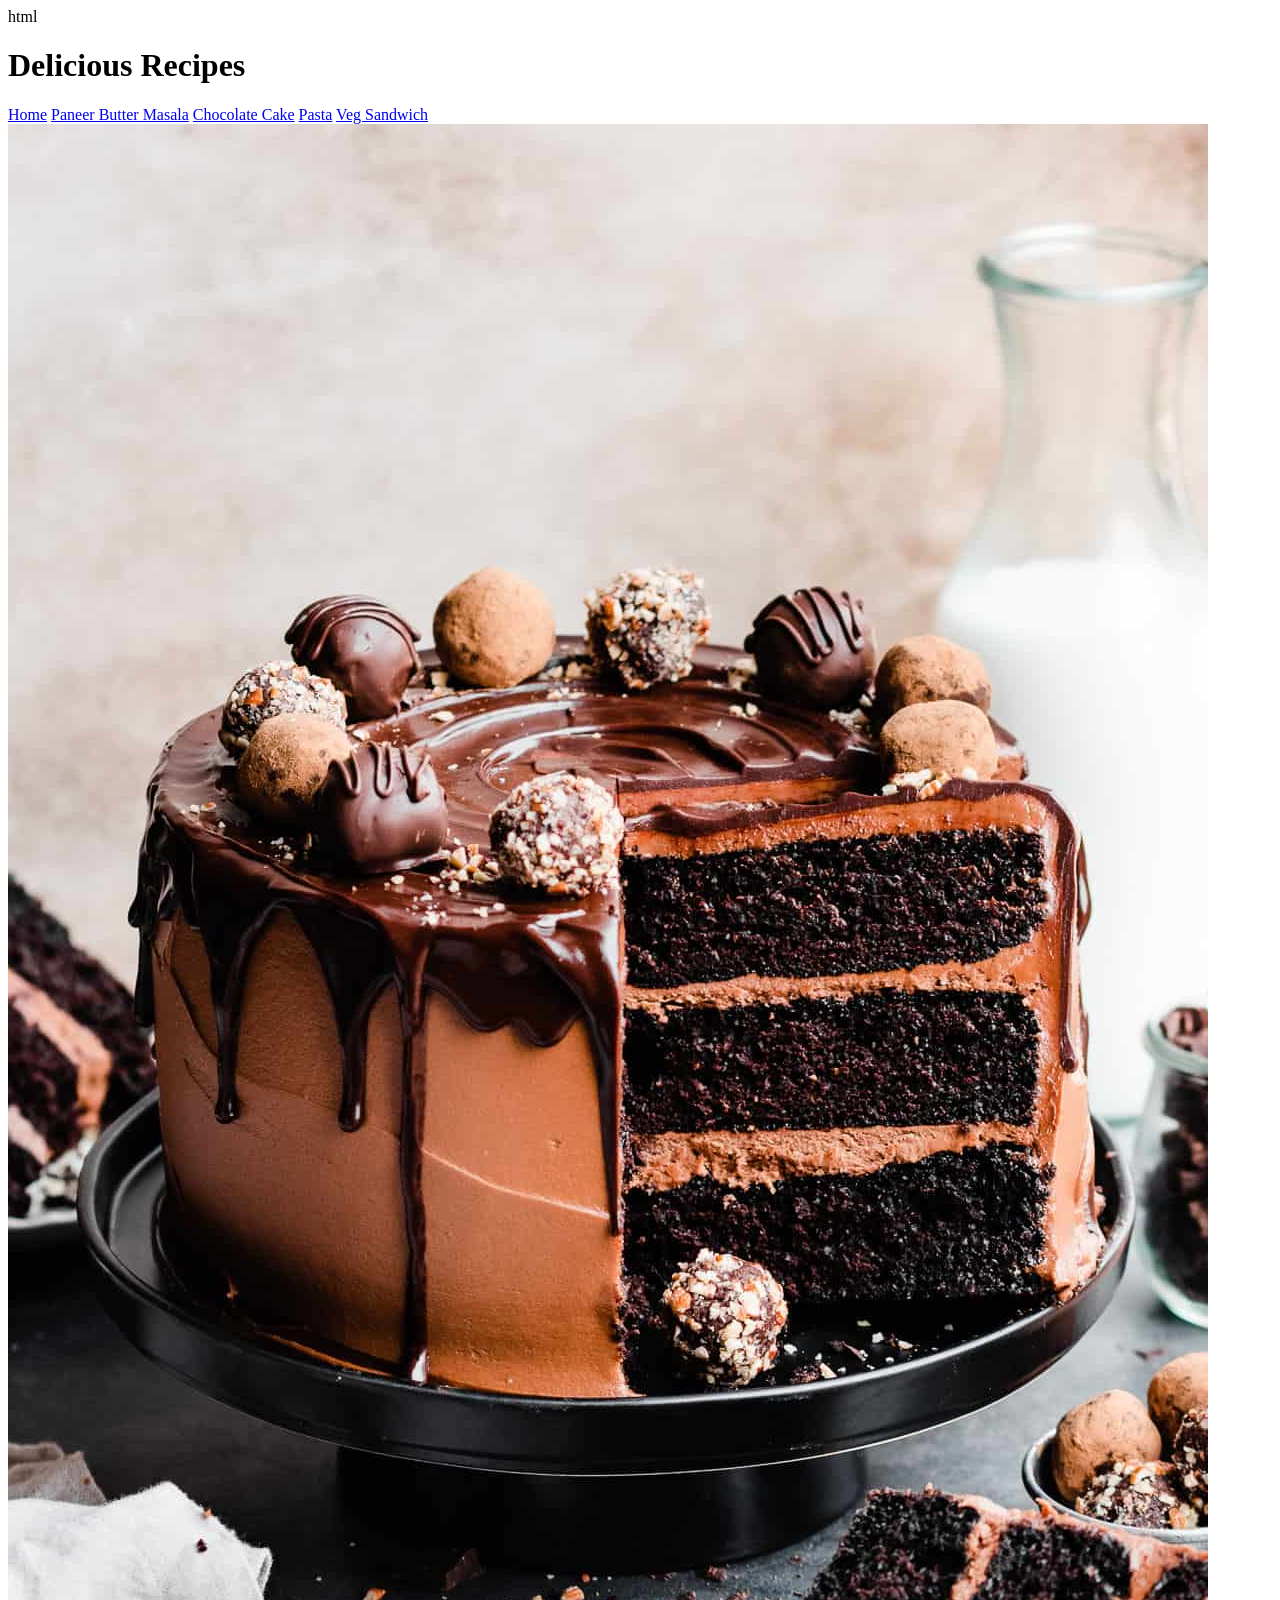
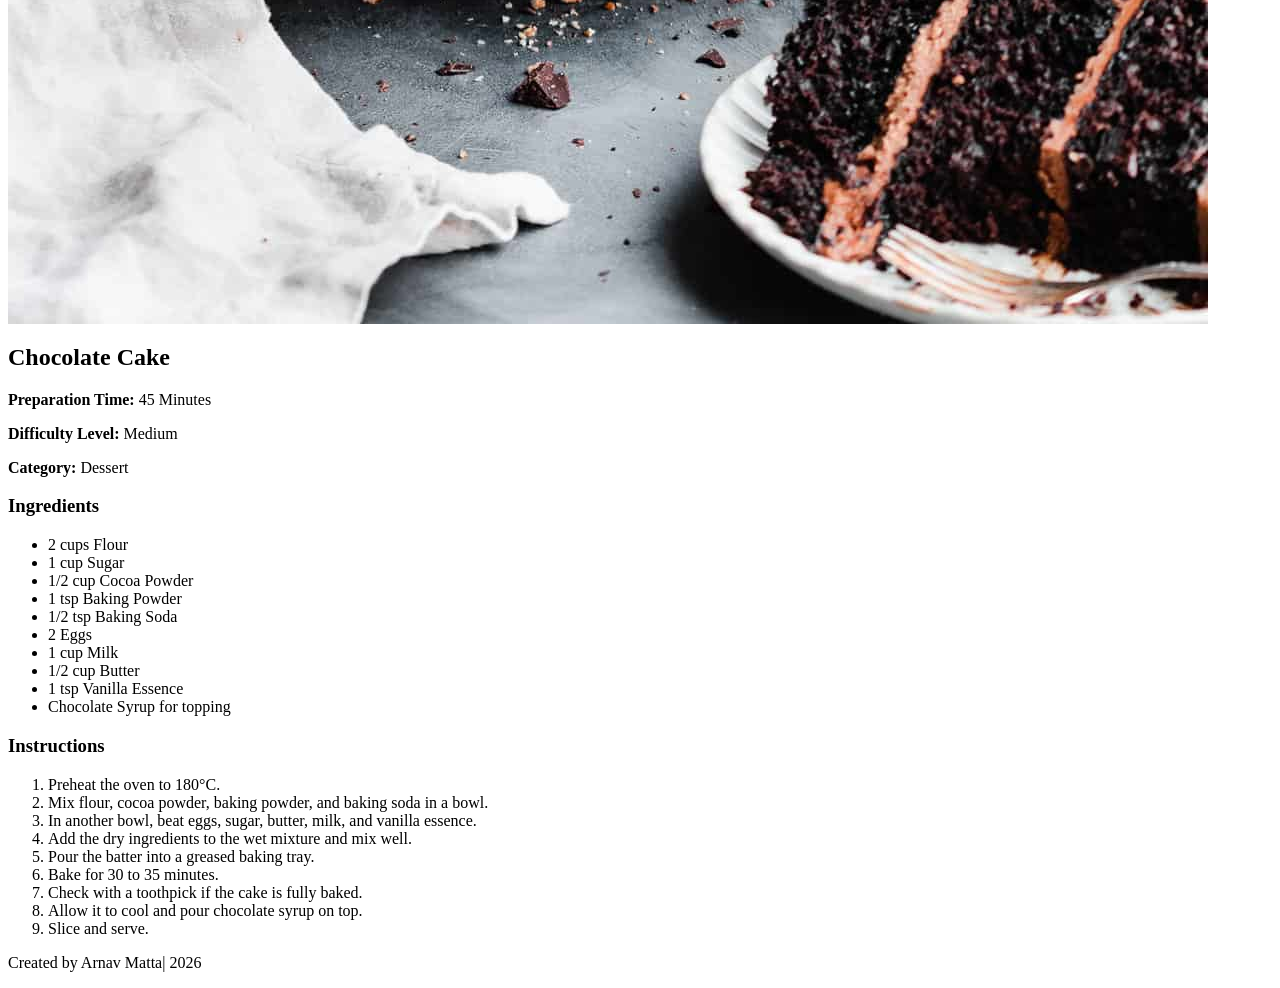
==== chocolate-cake.html @ e27f5dea "First commit" ====
html
<!DOCTYPE html>
<html lang="en">
<head>
    <meta charset="UTF-8">
    <meta name="viewport" content="width=device-width, initial-scale=1.0">
    <title>Chocolate Cake</title>
    <link rel="stylesheet" href="css/style.css">
</head>
<body>

    <header>
        <div class="logo">
            <h1>Delicious Recipes</h1>
        </div>

        <nav>
            <a href="index.html">Home</a>
            <a href="paneer-butter-masala.html">Paneer Butter Masala</a>
            <a href="chocolate-cake.html">Chocolate Cake</a>
            <a href="pasta.html">Pasta</a>
            <a href="veg-sandwich.html">Veg Sandwich</a>
        </nav>
    </header>

    <section class="recipe-page">
        <div class="recipe-image">
            <img src="images/cake.jpg" alt="Chocolate Cake">
        </div>

        <div class="recipe-content">
            <h2>Chocolate Cake</h2>

            <div class="recipe-info">
                <p><strong>Preparation Time:</strong> 45 Minutes</p>
                <p><strong>Difficulty Level:</strong> Medium</p>
                <p><strong>Category:</strong> Dessert</p>
            </div>

            <h3>Ingredients</h3>
            <ul>
                <li>2 cups Flour</li>
                <li>1 cup Sugar</li>
                <li>1/2 cup Cocoa Powder</li>
                <li>1 tsp Baking Powder</li>
                <li>1/2 tsp Baking Soda</li>
                <li>2 Eggs</li>
                <li>1 cup Milk</li>
                <li>1/2 cup Butter</li>
                <li>1 tsp Vanilla Essence</li>
                <li>Chocolate Syrup for topping</li>
            </ul>

            <h3>Instructions</h3>
            <ol>
                <li>Preheat the oven to 180°C.</li>
                <li>Mix flour, cocoa powder, baking powder, and baking soda in a bowl.</li>
                <li>In another bowl, beat eggs, sugar, butter, milk, and vanilla essence.</li>
                <li>Add the dry ingredients to the wet mixture and mix well.</li>
                <li>Pour the batter into a greased baking tray.</li>
                <li>Bake for 30 to 35 minutes.</li>
                <li>Check with a toothpick if the cake is fully baked.</li>
                <li>Allow it to cool and pour chocolate syrup on top.</li>
                <li>Slice and serve.</li>
            </ol>
        </div>
    </section>

    <footer>
        <p>Created by Arnav Matta| 2026</p>
    </footer>

</body>
</html>
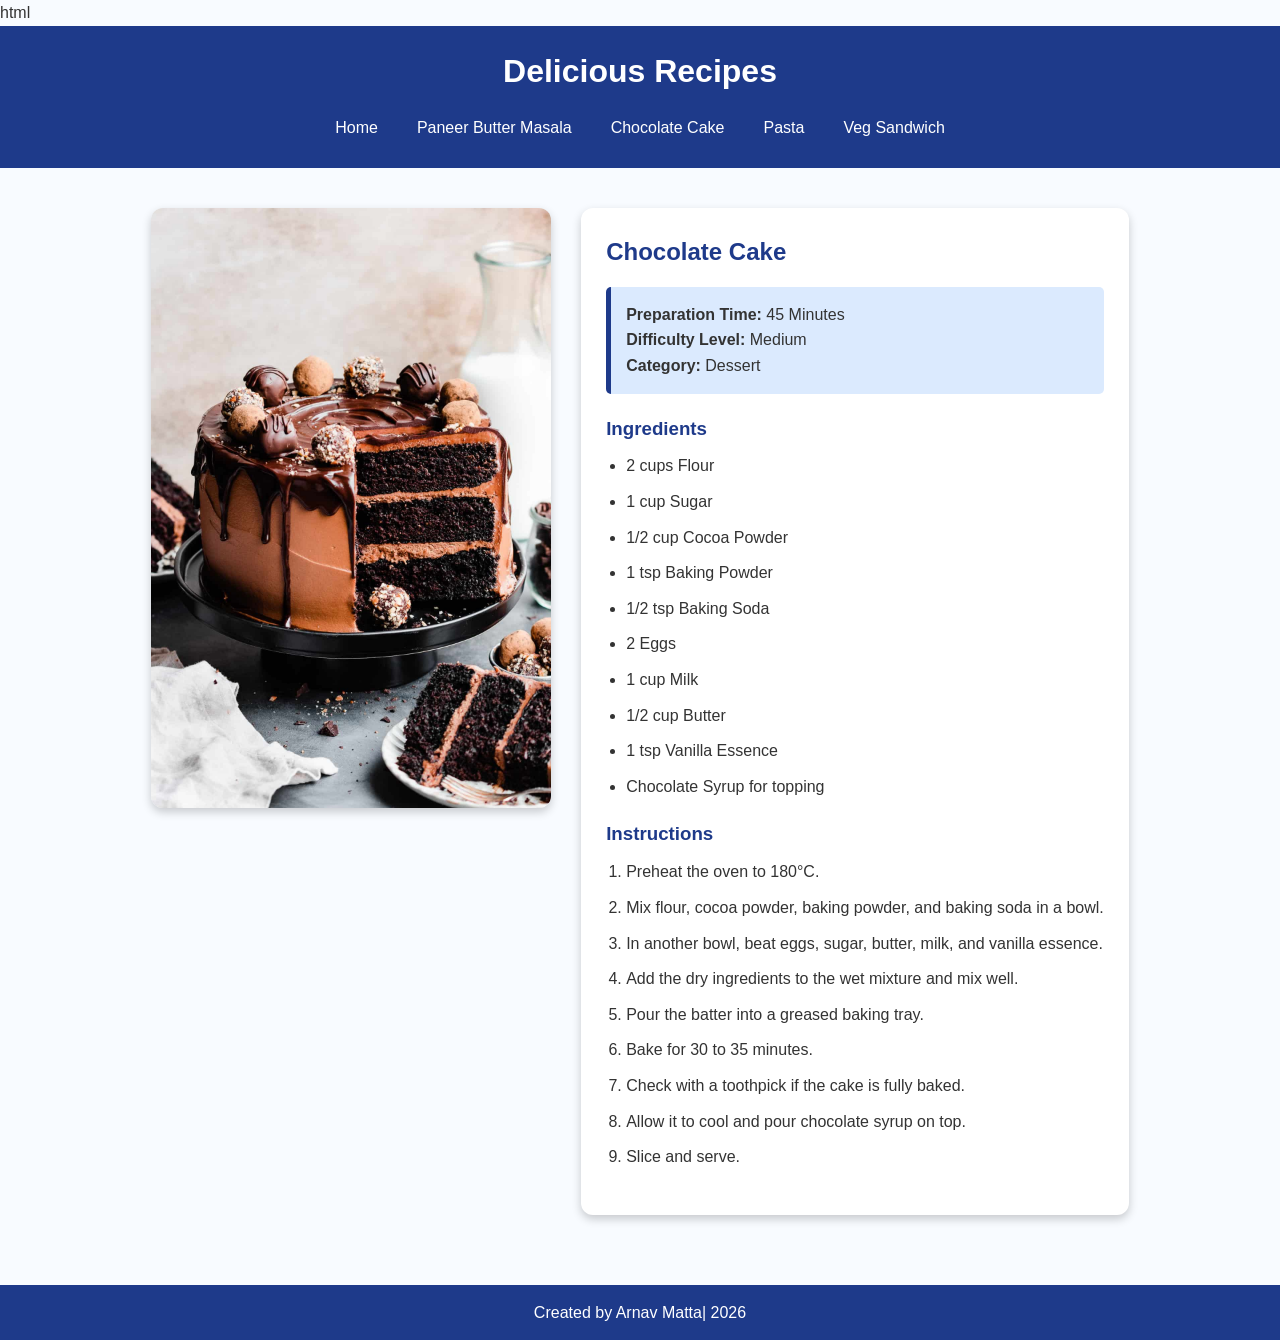
==== commit 720823d1: "Fix the CSS issue" ====
--- a/chocolate-cake.html
+++ b/chocolate-cake.html
@@ -5,7 +5,7 @@
     <meta charset="UTF-8">
     <meta name="viewport" content="width=device-width, initial-scale=1.0">
     <title>Chocolate Cake</title>
-    <link rel="stylesheet" href="css/style.css">
+    <link rel="stylesheet" href="CSS/style.css">
 </head>
 <body>
 
--- a/CSS/style.css
+++ b/CSS/style.css
@@ -0,0 +1,258 @@
+* {
+    margin: 0;
+    padding: 0;
+    box-sizing: border-box;
+    font-family: Arial, sans-serif;
+}
+
+body {
+    background-color: #f8fbff;
+    color: #333;
+    line-height: 1.6;
+}
+
+
+header {
+    background-color: #1e3a8a;
+    color: white;
+    padding: 20px;
+    text-align: center;
+}
+
+.logo h1 {
+    margin-bottom: 10px;
+}
+
+
+nav {
+    display: flex;
+    justify-content: center;
+    flex-wrap: wrap;
+    gap: 15px;
+}
+
+nav a {
+    color: white;
+    text-decoration: none;
+    font-size: 16px;
+    padding: 8px 12px;
+    border-radius: 5px;
+    transition: 0.3s;
+}
+
+nav a:hover {
+    background-color: white;
+    color: #1e3a8a;
+}
+
+.hero {
+    background: url('../images/hero.jpg') no-repeat center center/cover;
+    height: 400px;
+    display: flex;
+    justify-content: center;
+    align-items: center;
+    text-align: center;
+    color: white;
+}
+
+.hero-content {
+    background-color: rgba(0, 0, 0, 0.5);
+    padding: 30px;
+    border-radius: 10px;
+}
+
+.hero-content h2 {
+    font-size: 40px;
+    margin-bottom: 15px;
+}
+
+.hero-content p {
+    font-size: 18px;
+    margin-bottom: 20px;
+}
+
+.hero-content button {
+    background-color: #1e3a8a;
+    color: white;
+    border: none;
+    padding: 12px 20px;
+    border-radius: 5px;
+    cursor: pointer;
+    font-size: 16px;
+    transition: 0.3s;
+}
+
+.hero-content button:hover {
+    background-color: #2563eb;
+}
+
+
+.search-section {
+    text-align: center;
+    margin: 30px 0;
+}
+
+.search-section input {
+    width: 60%;
+    padding: 12px;
+    border: 2px solid #1e3a8a;
+    border-radius: 5px;
+    font-size: 16px;
+}
+
+.featured-recipes {
+    padding: 40px 20px;
+    text-align: center;
+}
+
+.featured-recipes h2 {
+    margin-bottom: 30px;
+    font-size: 32px;
+    color: #1e3a8a;
+}
+
+.recipe-container {
+    display: flex;
+    justify-content: center;
+    flex-wrap: wrap;
+    gap: 25px;
+}
+
+.card {
+    background-color: white;
+    width: 280px;
+    border-radius: 12px;
+    overflow: hidden;
+    box-shadow: 0 4px 10px rgba(0, 0, 0, 0.2);
+    transition: transform 0.3s;
+}
+
+.card:hover {
+    transform: translateY(-10px);
+}
+
+.card img {
+    width: 100%;
+    height: 200px;
+    object-fit: cover;
+}
+
+.card h3 {
+    margin: 15px 0 10px;
+    color: #1e3a8a;
+}
+
+.card p {
+    padding: 0 15px;
+    margin-bottom: 15px;
+}
+
+.card button {
+    margin-bottom: 20px;
+    background-color: #1e3a8a;
+    color: white;
+    border: none;
+    padding: 10px 15px;
+    border-radius: 5px;
+    cursor: pointer;
+    transition: 0.3s;
+}
+
+.card button:hover {
+    background-color: #2563eb;
+}
+
+
+.recipe-page {
+    display: flex;
+    flex-wrap: wrap;
+    justify-content: center;
+    gap: 30px;
+    padding: 40px 20px;
+}
+
+.recipe-image img {
+    width: 400px;
+    max-width: 100%;
+    border-radius: 12px;
+    box-shadow: 0 4px 10px rgba(0, 0, 0, 0.2);
+}
+
+.recipe-content {
+    max-width: 600px;
+    background-color: white;
+    padding: 25px;
+    border-radius: 12px;
+    box-shadow: 0 4px 10px rgba(0, 0, 0, 0.2);
+}
+
+.recipe-content h2 {
+    color: #1e3a8a;
+    margin-bottom: 15px;
+}
+
+.recipe-info {
+    margin-bottom: 20px;
+    background-color: #dbeafe;
+    padding: 15px;
+    border-left: 5px solid #1e3a8a;
+    border-radius: 5px;
+}
+
+.recipe-content h3 {
+    margin-top: 20px;
+    margin-bottom: 10px;
+    color: #1e3a8a;
+}
+
+.recipe-content ul,
+.recipe-content ol {
+    margin-left: 20px;
+    margin-bottom: 20px;
+}
+
+.recipe-content li {
+    margin-bottom: 10px;
+}
+
+
+footer {
+    background-color: #1e3a8a;
+    color: white;
+    text-align: center;
+    padding: 15px;
+    margin-top: 30px;
+}
+
+@media (max-width: 768px) {
+    nav {
+        flex-direction: column;
+        align-items: center;
+    }
+
+    .hero {
+        height: 300px;
+    }
+
+    .hero-content h2 {
+        font-size: 28px;
+    }
+
+    .hero-content p {
+        font-size: 16px;
+    }
+
+    .search-section input {
+        width: 90%;
+    }
+
+    .recipe-page {
+        flex-direction: column;
+        align-items: center;
+    }
+
+    .recipe-content {
+        width: 100%;
+    }
+}
+
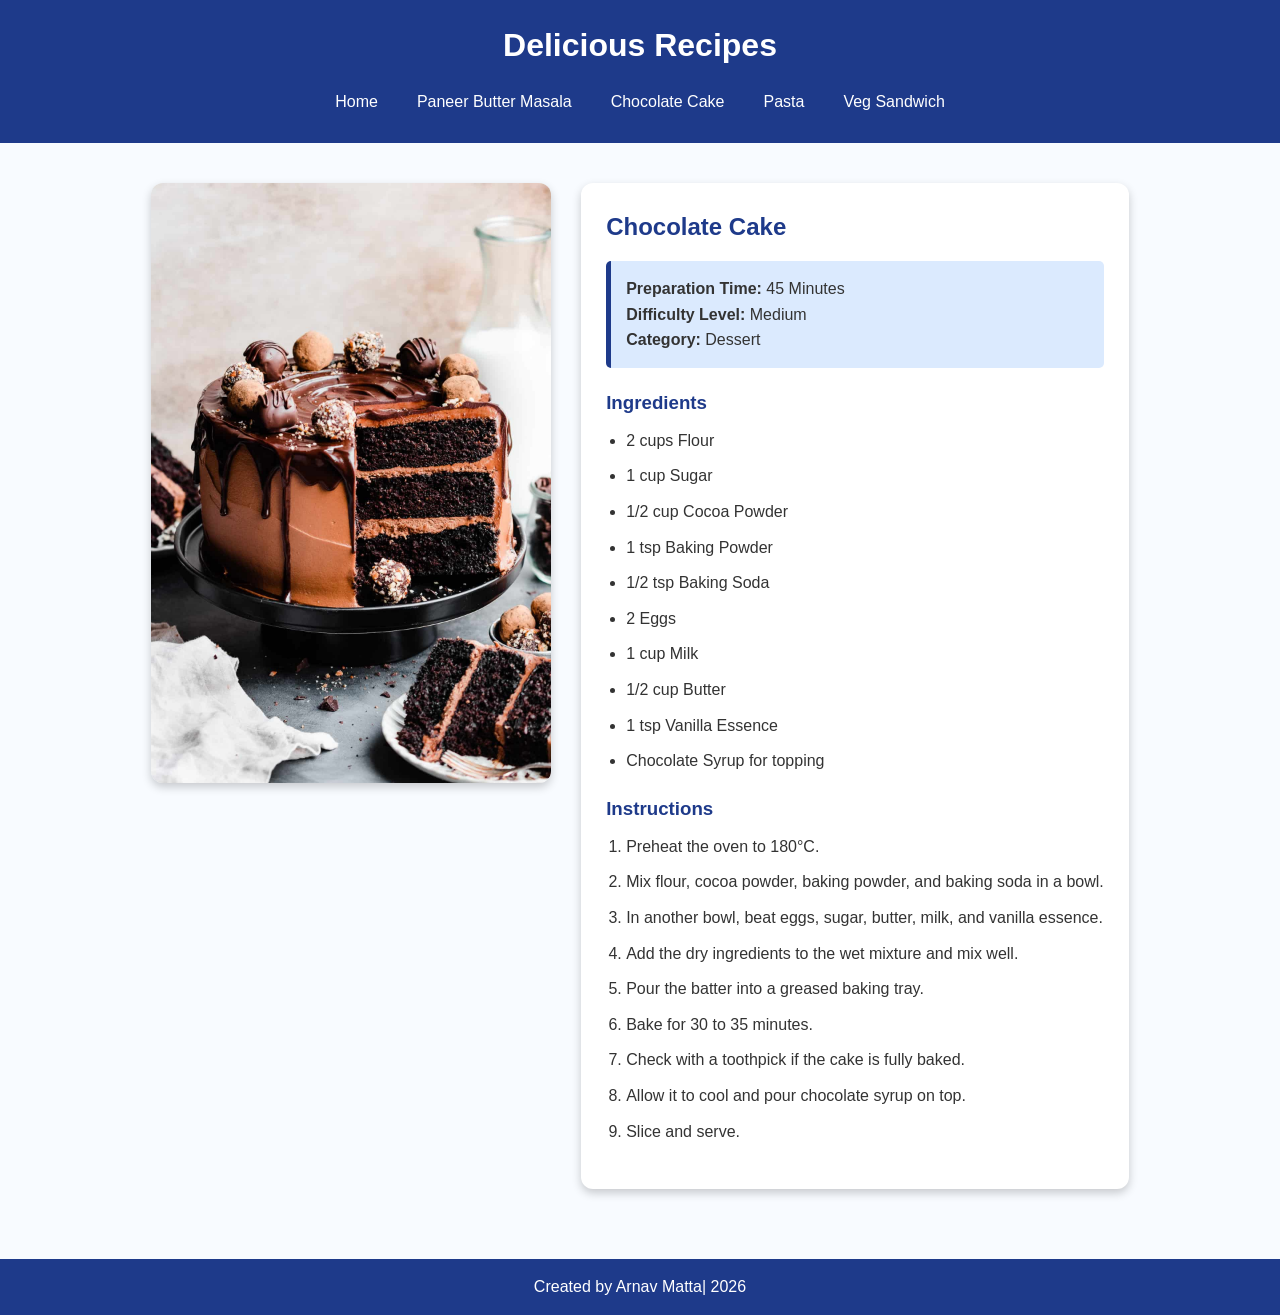
==== commit 2290ed21: "Remove the irrelevent html text from all the pages" ====
--- a/chocolate-cake.html
+++ b/chocolate-cake.html
@@ -1,4 +1,3 @@
-html
 <!DOCTYPE html>
 <html lang="en">
 <head>
